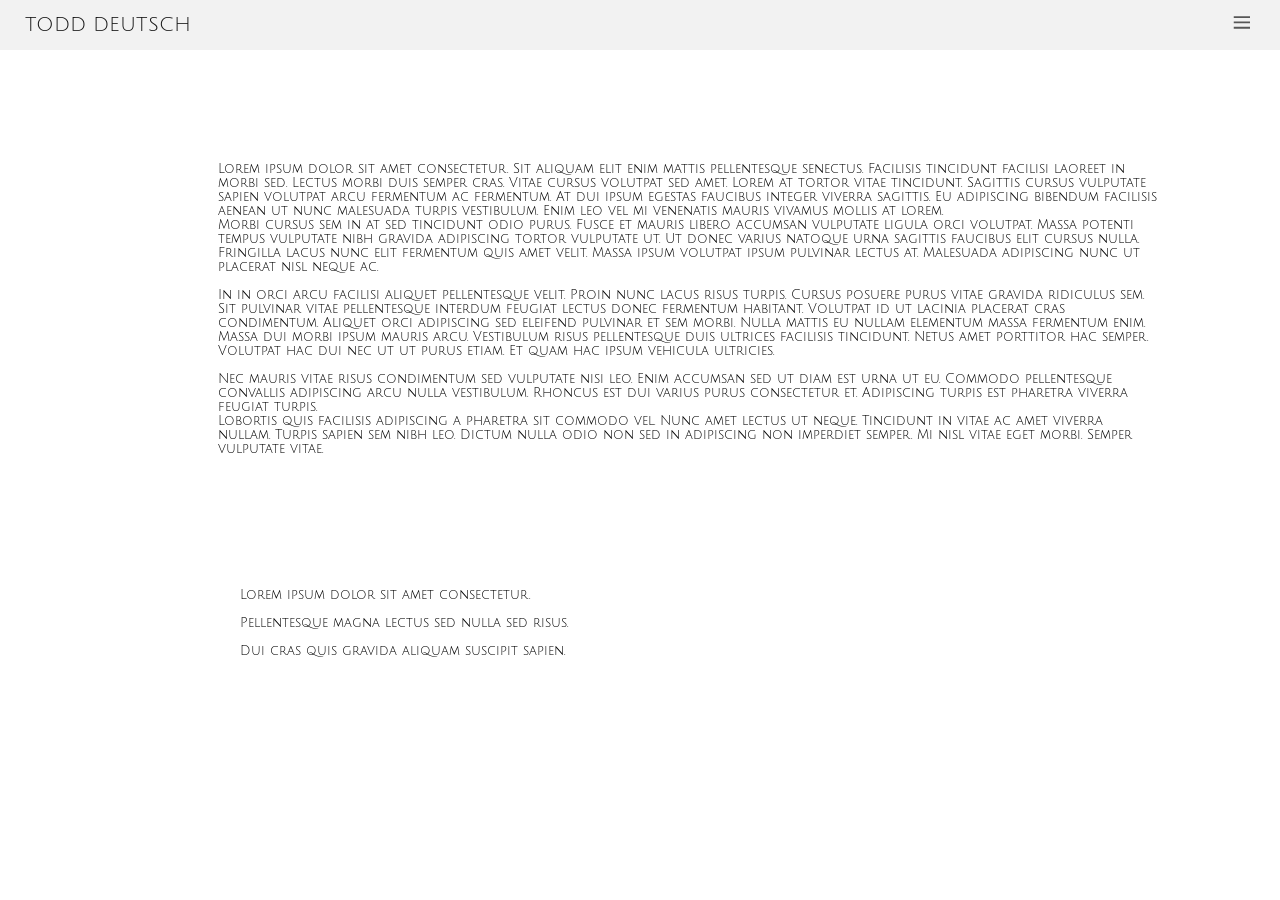
==== about.html @ 923f77b5 "Initial commit: photography portfolio site Co-Authored-By: Claude Opus 5.5 <noreply@anthropic.com>" ====
<!doctype html>
<html lang="en">
<head>
  <meta charset="utf-8">
  <meta name="viewport" content="width=device-width, initial-scale=1">
  <title>About — Todd Deutsch</title>
  <link rel="preconnect" href="https://fonts.googleapis.com">
  <link rel="preconnect" href="https://fonts.gstatic.com" crossorigin>
  <link href="https://fonts.googleapis.com/css2?family=Julius+Sans+One&display=swap" rel="stylesheet">
  <link rel="stylesheet" href="styles.css">
  <script src="menu.js" defer></script>
  <script src="hscroll.js" defer></script>
</head>
<body class="h-layout">
  <header class="bar">
    <a class="wordmark" href="index.html">Todd Deutsch</a>
    <button class="menu-btn" type="button" aria-label="Open menu" aria-expanded="false" aria-controls="header-menu">
      <img src="assets/menu-header.svg" width="40" height="40" alt="">
    </button>
    <nav class="menu" id="header-menu" aria-label="Site" hidden>
        <a href="index.html">Home</a>
        <a href="driftless.html">Driftless</a>
        <a href="between-rivers.html">Between rivers</a>
        <a href="gamers.html">gamers</a>
        <a href="family-drift.html">Family drift</a>
        <a href="related-ideas.html">related ideas</a>
        <a href="about.html" aria-current="page">about</a>
    </nav>
  </header>

  <main class="about" tabindex="0">
    <div class="about-bio">
      <p>Lorem ipsum dolor sit amet consectetur. Sit aliquam elit enim mattis pellentesque senectus. Facilisis tincidunt facilisi laoreet in morbi sed. Lectus morbi duis semper cras. Vitae cursus volutpat sed amet. Lorem at tortor vitae tincidunt. Sagittis cursus vulputate sapien volutpat arcu fermentum ac fermentum. At dui ipsum egestas faucibus integer viverra sagittis. Eu adipiscing bibendum facilisis aenean ut nunc malesuada turpis vestibulum. Enim leo vel mi venenatis mauris vivamus mollis at lorem.</p>
      <p>Morbi cursus sem in at sed tincidunt odio purus. Fusce et mauris libero accumsan vulputate ligula orci volutpat. Massa potenti tempus vulputate nibh gravida adipiscing tortor vulputate ut. Ut donec varius natoque urna sagittis faucibus elit cursus nulla. Fringilla lacus nunc elit fermentum quis amet velit. Massa ipsum volutpat ipsum pulvinar lectus at. Malesuada adipiscing nunc ut placerat nisl neque ac.</p>
      <p class="new-stanza">In in orci arcu facilisi aliquet pellentesque velit. Proin nunc lacus risus turpis. Cursus posuere purus vitae gravida ridiculus sem. Sit pulvinar vitae pellentesque interdum feugiat lectus donec fermentum habitant. Volutpat id ut lacinia placerat cras condimentum. Aliquet orci adipiscing sed eleifend pulvinar et sem morbi. Nulla mattis eu nullam elementum massa fermentum enim.</p>
      <p>Massa dui morbi ipsum mauris arcu. Vestibulum risus pellentesque duis ultrices facilisis tincidunt. Netus amet porttitor hac semper. Volutpat hac dui nec ut ut purus etiam. Et quam hac ipsum vehicula ultricies.</p>
      <p class="new-stanza">Nec mauris vitae risus condimentum sed vulputate nisi leo. Enim accumsan sed ut diam est urna ut eu. Commodo pellentesque convallis adipiscing arcu nulla vestibulum. Rhoncus est dui varius purus consectetur et. Adipiscing turpis est pharetra viverra feugiat turpis.</p>
      <p>Lobortis quis facilisis adipiscing a pharetra sit commodo vel. Nunc amet lectus ut neque. Tincidunt in vitae ac amet viverra nullam. Turpis sapien sem nibh leo. Dictum nulla odio non sed in adipiscing non imperdiet semper. Mi nisl vitae eget morbi. Semper vulputate vitae.</p>
    </div>
    <div class="about-notes">
      <p>Lorem ipsum dolor sit amet consectetur.</p>
      <p>Pellentesque magna lectus sed nulla sed risus.</p>
      <p>Dui cras quis gravida aliquam suscipit sapien.</p>
    </div>
  </main>

  <footer class="bar">
    <a class="wordmark" href="index.html">Todd Deutsch</a>
    <button class="menu-btn" type="button" aria-label="Open menu" aria-expanded="false" aria-controls="footer-menu">
      <img src="assets/menu-header.svg" width="40" height="40" alt="">
    </button>
    <nav class="menu" id="footer-menu" aria-label="Site" hidden>
        <a href="index.html">Home</a>
        <a href="driftless.html">Driftless</a>
        <a href="between-rivers.html">Between rivers</a>
        <a href="gamers.html">gamers</a>
        <a href="family-drift.html">Family drift</a>
        <a href="related-ideas.html">related ideas</a>
        <a href="about.html" aria-current="page">about</a>
    </nav>
  </footer>
</body>
</html>
---- styles.css ----
:root {
  /* One design pixel from the 1433px Figma frame. Everything is sized in
     multiples of --u so the whole page scales together below 1433px. */
  --u: min(1px, 100vw / 1433);
  /* header/footer scale with width but stop at 50px tall (80 × 0.625) */
  --bar-u: min(0.625px, 100vw / 1433);
  --page-width: calc(1433 * var(--u));
  --ink: #161616;
  --bar-bg: rgba(0, 0, 0, 0.05);
  --placeholder: #e5e5e5;
  --gap: calc(72 * var(--u));
}

*, *::before, *::after { box-sizing: border-box; }

body {
  margin: 0;
  background: #fff;
  color: var(--ink);
}

/* Header / footer */
.bar {
  display: flex;
  align-items: center;
  justify-content: space-between;
  max-width: var(--page-width);
  margin: 0 auto;
  padding: calc(20 * var(--u)) calc(40 * var(--u));
  background: var(--bar-bg);
  position: relative;
  --u: var(--bar-u); /* everything inside the bar sizes from the bar unit */
}

footer.bar { margin-bottom: calc(150 * var(--u)); }

.wordmark {
  font-family: "Julius Sans One", sans-serif;
  /* floors keep it legible on phones; above ~540px wide it scales strictly */
  font-size: max(12px, calc(32 * var(--u)));
  line-height: max(15px, calc(40 * var(--u)));
  text-transform: uppercase;
  color: var(--ink);
  text-decoration: none;
}

.menu-btn {
  --menu-size: max(24px, calc(40 * var(--u)));
  position: relative;
  display: block;
  width: var(--menu-size);
  padding: 0;
  border: 0;
  background: none;
  cursor: pointer;
}
/* invisible hit area: at least 44px to tap, without changing the layout */
.menu-btn::after {
  content: "";
  position: absolute;
  inset: min(0px, (var(--menu-size) - 44px) / 2);
}
.menu-btn img {
  display: block;
  width: 100%;
  height: auto;
}

/* Menu overlay: drops below the header, opens upward from the footer */
.menu {
  position: absolute;
  right: 0;
  top: 100%;
  z-index: 10;
  display: flex;
  flex-direction: column;
  align-items: flex-end;
  gap: max(10px, calc(15 * var(--u)));
  padding: max(14px, calc(20 * var(--u)));
  background: #fff;
  font-family: "Julius Sans One", sans-serif;
  font-size: max(12px, calc(14 * var(--u)));
  text-align: right;
  white-space: nowrap;
}
.menu[hidden] { display: none; }
footer.bar .menu { top: auto; bottom: 100%; }
.menu a { color: #000; text-decoration: none; }
.menu a:hover,
.menu a[aria-current="page"] { text-decoration: underline; text-underline-offset: 0.2em; }

/* Project sections */
.projects {
  display: flex;
  flex-direction: column;
  gap: var(--gap);
  max-width: var(--page-width);
  margin: 0 auto;
}

.project {
  position: relative;
  display: block;
  aspect-ratio: 1433 / 962;
  overflow: hidden;
  background: var(--placeholder);
  text-decoration: none;
}
.project--landing { aspect-ratio: 1433 / 956; }

.project img {
  position: absolute;
  inset: 0;
  width: 100%;
  height: 100%;
  object-fit: cover;
}

.band {
  position: absolute;
  left: 0;
  right: 0;
  top: var(--band-top);
  height: 21.6%;
  display: flex;
  align-items: center;
  justify-content: center;
  background: var(--band-bg);
}

.title {
  font-family: "Jost", sans-serif;
  font-weight: 200;
  font-size: calc(128 * var(--u));
  letter-spacing: 0.15em;
  text-transform: uppercase;
  white-space: nowrap;
  color: var(--title-color);
  /* offset trailing letter-spacing so the word is optically centered */
  padding-left: 0.15em;
}

/* Gallery pages (driftless.html etc.) */
.gallery {
  display: flex;
  flex-direction: column;
  align-items: center;
  gap: calc(73 * var(--u));
  max-width: var(--page-width);
  margin: calc(73 * var(--u)) auto;
}
.gallery + footer.bar { margin-bottom: 0; }

.plate {
  display: block;
  width: calc(1242 * var(--u));
  aspect-ratio: 1242 / 824;
  background: var(--plate-bg, #d2d2d2);
  object-fit: cover;
}
/* footnote under a statement: three blank lines, then small italic (11 of 14) */
.statement-text .footnote { margin-top: 3lh; }
.statement-text .footnote small {
  font-size: calc(11em / 14);
  font-style: italic;
}

/* drawing centered under a statement (Family Drift: 194 × 165) */
.statement-text .statement-art {
  margin-top: 2lh;
  text-align: center;
}
.statement-text:has(.statement-art) { padding-bottom: calc(37 * var(--u)); }
.statement-art img {
  width: max(120px, calc(194 * var(--u)));
  height: auto;
  vertical-align: top;
}

/* photos sit whole inside the plate frame (portraits get white side margins, as in Figma) */
.photo {
  height: auto; /* ignore the height attribute; the plate's aspect ratio sets it */
  background: none;
  object-fit: contain;
}

/* grows taller than the plate when the text floor kicks in on small screens */
.statement {
  display: flex;
  flex-direction: column;
  background: var(--statement-bg, var(--plate-bg, #d2d2d2));
}
.statement-band {
  display: flex;
  align-items: center;
  justify-content: center;
  height: calc(208 * var(--u));
  margin: 0;
  background: var(--band-bg);
  font-size: inherit;
  font-weight: inherit;
}
.statement-text {
  padding: calc(33 * var(--u)) calc(97 * var(--u)) calc(109 * var(--u));
  font-family: "Intel One Mono", monospace;
  font-size: max(12px, calc(14 * var(--u)));
  font-weight: var(--statement-weight, 400);
  color: #000;
}
.statement-text p,
.about p { margin: 0; }
p.new-stanza { margin-top: 1lh; } /* p. so it beats the margin reset above */

/* About page */
.about {
  /* fills the space between header and footer like the 1440×1024 frame */
  min-height: calc(864 * var(--u));
  max-width: var(--page-width);
  margin: 0 auto;
  padding: calc(124 * var(--u)) calc(153 * var(--u)) calc(80 * var(--u)) calc(242 * var(--u));
  font-family: "Julius Sans One", sans-serif;
  font-size: max(12px, calc(14 * var(--u)));
  color: #000;
}
.about-bio { min-height: calc(438 * var(--u)); }
.about-notes {
  max-width: max(260px, calc(370 * var(--u)));
  margin: calc(36 * var(--u)) 0 0 calc(25 * var(--u));
}
.about-notes p + p { margin-top: 1lh; }
.about + footer.bar { margin-bottom: 0; }

/* Horizontal layout (every page has <body class="h-layout">): on landscape
   screens 900px+ wide, <main> becomes one row that scrolls sideways under the
   header and the footer is hidden. Narrower or portrait screens keep the
   vertical stacks above. Inside <main>, --u is re-based on screen height so
   each page keeps its Figma proportions at whatever height is available. */
:root { --bar-h: calc(80 * var(--bar-u)); }

@media (min-width: 900px) and (orientation: landscape) {
  body.h-layout {
    display: flex;
    flex-direction: column;
    height: 100dvh;
    overflow: hidden;
  }
  body.h-layout > header.bar { width: 100%; max-width: none; flex: none; } /* full window width */
  body.h-layout > footer.bar { display: none; }
  body.h-layout > main {
    flex: 1;
    min-height: 0;
    width: 100%;
    max-width: none;
    margin: 0;
    overflow-x: auto;
    overflow-y: hidden;
    overscroll-behavior-x: contain;
  }

  /* Home: photo sections side by side, full height, flush like the stack */
  .projects {
    --u: calc((100dvh - var(--bar-h)) / 962);
    flex-direction: row;
    gap: calc(72 * var(--u));
    container-type: size;
  }
  .project {
    --u: calc(100cqh / 962); /* exact height left after any scrollbar */
    flex: none;
    height: 100%;
  }

  /* Galleries: a plate (824) plus 73 + 73 margins fills the height */
  .gallery {
    --u: calc((100dvh - var(--bar-h)) / 970);
    flex-direction: row;
    align-items: center;
    padding: 0 calc(73 * var(--u));
  }
  .gallery > * { flex: none; }
  /* photos keep their own shape at plate height, so the gap is the same around portraits */
  .gallery .photo {
    width: auto;
    height: calc(824 * var(--u));
    aspect-ratio: var(--ar);
  }
  .gallery .statement { height: calc(824 * var(--u)); }
  .gallery .statement-text { flex: 1; min-height: 0; overflow-y: auto; }

  /* About: the 1440×944 area under the header, scaled to fit the height */
  .about {
    --u: calc((100dvh - var(--bar-h)) / 944);
    min-height: 0;
    padding-right: 0;
  }
  .about::after { /* right margin that survives sideways scrolling */
    content: "";
    display: block;
    width: calc(1198 * var(--u));
    height: 1px;
  }
  .about-bio { width: calc(1045 * var(--u)); }
}
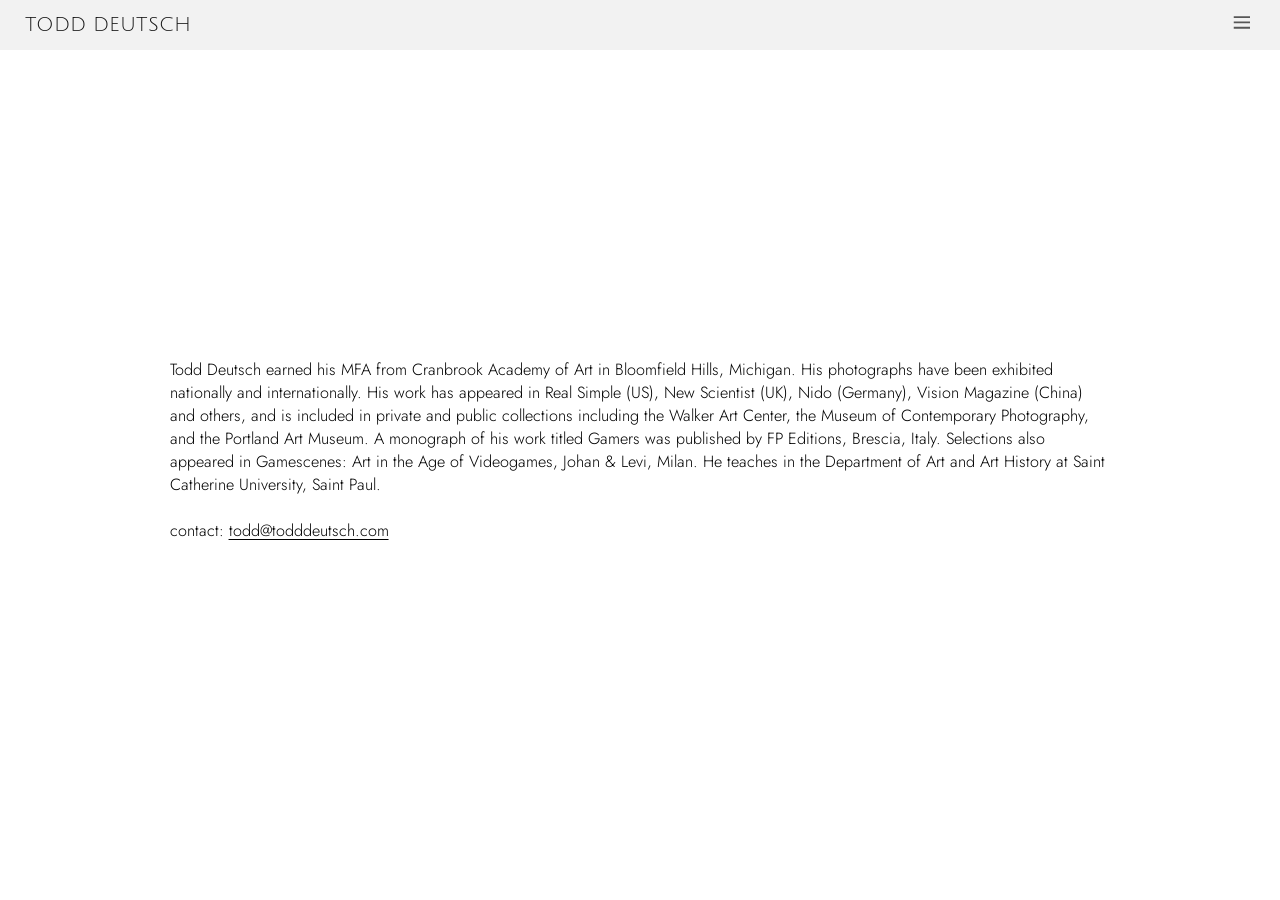
==== commit 15f1945d: "Add the About bio and contact, in Jost Light 18, centred in the window Co-Authored-By: Claude Opus 5" ====
--- a/about.html
+++ b/about.html
@@ -6,7 +6,7 @@
   <title>About — Todd Deutsch</title>
   <link rel="preconnect" href="https://fonts.googleapis.com">
   <link rel="preconnect" href="https://fonts.gstatic.com" crossorigin>
-  <link href="https://fonts.googleapis.com/css2?family=Julius+Sans+One&display=swap" rel="stylesheet">
+  <link href="https://fonts.googleapis.com/css2?family=Jost:wght@300&family=Julius+Sans+One&display=swap" rel="stylesheet">
   <link rel="stylesheet" href="styles.css">
   <script src="menu.js" defer></script>
   <script src="hscroll.js" defer></script>
@@ -19,7 +19,6 @@
     </button>
     <nav class="menu" id="header-menu" aria-label="Site" hidden>
         <a href="index.html">Home</a>
-        <a href="driftless.html">Driftless</a>
         <a href="between-rivers.html">Between rivers</a>
         <a href="gamers.html">gamers</a>
         <a href="family-drift.html">Family drift</a>
@@ -30,17 +29,10 @@
 
   <main class="about" tabindex="0">
     <div class="about-bio">
-      <p>Lorem ipsum dolor sit amet consectetur. Sit aliquam elit enim mattis pellentesque senectus. Facilisis tincidunt facilisi laoreet in morbi sed. Lectus morbi duis semper cras. Vitae cursus volutpat sed amet. Lorem at tortor vitae tincidunt. Sagittis cursus vulputate sapien volutpat arcu fermentum ac fermentum. At dui ipsum egestas faucibus integer viverra sagittis. Eu adipiscing bibendum facilisis aenean ut nunc malesuada turpis vestibulum. Enim leo vel mi venenatis mauris vivamus mollis at lorem.</p>
-      <p>Morbi cursus sem in at sed tincidunt odio purus. Fusce et mauris libero accumsan vulputate ligula orci volutpat. Massa potenti tempus vulputate nibh gravida adipiscing tortor vulputate ut. Ut donec varius natoque urna sagittis faucibus elit cursus nulla. Fringilla lacus nunc elit fermentum quis amet velit. Massa ipsum volutpat ipsum pulvinar lectus at. Malesuada adipiscing nunc ut placerat nisl neque ac.</p>
-      <p class="new-stanza">In in orci arcu facilisi aliquet pellentesque velit. Proin nunc lacus risus turpis. Cursus posuere purus vitae gravida ridiculus sem. Sit pulvinar vitae pellentesque interdum feugiat lectus donec fermentum habitant. Volutpat id ut lacinia placerat cras condimentum. Aliquet orci adipiscing sed eleifend pulvinar et sem morbi. Nulla mattis eu nullam elementum massa fermentum enim.</p>
-      <p>Massa dui morbi ipsum mauris arcu. Vestibulum risus pellentesque duis ultrices facilisis tincidunt. Netus amet porttitor hac semper. Volutpat hac dui nec ut ut purus etiam. Et quam hac ipsum vehicula ultricies.</p>
-      <p class="new-stanza">Nec mauris vitae risus condimentum sed vulputate nisi leo. Enim accumsan sed ut diam est urna ut eu. Commodo pellentesque convallis adipiscing arcu nulla vestibulum. Rhoncus est dui varius purus consectetur et. Adipiscing turpis est pharetra viverra feugiat turpis.</p>
-      <p>Lobortis quis facilisis adipiscing a pharetra sit commodo vel. Nunc amet lectus ut neque. Tincidunt in vitae ac amet viverra nullam. Turpis sapien sem nibh leo. Dictum nulla odio non sed in adipiscing non imperdiet semper. Mi nisl vitae eget morbi. Semper vulputate vitae.</p>
+      <p>Todd Deutsch earned his MFA from Cranbrook Academy of Art in Bloomfield Hills, Michigan. His photographs have been exhibited nationally and internationally. His work has appeared in Real Simple (US), New Scientist (UK), Nido (Germany), Vision Magazine (China) and others, and is included in private and public collections including the Walker Art Center, the Museum of Contemporary Photography, and the Portland Art Museum. A monograph of his work titled Gamers was published by FP Editions, Brescia, Italy. Selections also appeared in Gamescenes: Art in the Age of Videogames, Johan &amp; Levi, Milan. He teaches in the Department of Art and Art History at Saint Catherine University, Saint Paul.</p>
     </div>
     <div class="about-notes">
-      <p>Lorem ipsum dolor sit amet consectetur.</p>
-      <p>Pellentesque magna lectus sed nulla sed risus.</p>
-      <p>Dui cras quis gravida aliquam suscipit sapien.</p>
+      <p>contact: <a href="mailto:todd@todddeutsch.com">todd@todddeutsch.com</a></p>
     </div>
   </main>
 
@@ -51,7 +43,6 @@
     </button>
     <nav class="menu" id="footer-menu" aria-label="Site" hidden>
         <a href="index.html">Home</a>
-        <a href="driftless.html">Driftless</a>
         <a href="between-rivers.html">Between rivers</a>
         <a href="gamers.html">gamers</a>
         <a href="family-drift.html">Family drift</a>
--- a/styles.css
+++ b/styles.css
@@ -107,6 +107,7 @@
   text-decoration: none;
 }
 .project--landing { aspect-ratio: 1433 / 956; }
+.project[hidden] { display: none; } /* HIDDEN in build.py */
 
 .project img {
   position: absolute;
@@ -120,7 +121,7 @@
   position: absolute;
   left: 0;
   right: 0;
-  top: var(--band-top);
+  top: 12.8%; /* same ribbon on every card (was set per card, 10.6–14.4%) */
   height: 21.6%;
   display: flex;
   align-items: center;
@@ -177,9 +178,13 @@
   vertical-align: top;
 }
 
-/* photos sit whole inside the plate frame (portraits get white side margins, as in Figma) */
+/* photos keep their own shape at full plate width (portraits as wide as landscapes),
+   narrowing only so they are never taller than the window (svh: the smallest
+   mobile viewport, so a photo still fits with the browser toolbars showing) */
 .photo {
-  height: auto; /* ignore the height attribute; the plate's aspect ratio sets it */
+  width: min(calc(1242 * var(--u)), calc(100svh * var(--ar)));
+  height: auto; /* ignore the height attribute; aspect-ratio sets it */
+  aspect-ratio: var(--ar);
   background: none;
   object-fit: contain;
 }
@@ -202,32 +207,42 @@
 }
 .statement-text {
   padding: calc(33 * var(--u)) calc(97 * var(--u)) calc(109 * var(--u));
-  font-family: "Intel One Mono", monospace;
-  font-size: max(12px, calc(14 * var(--u)));
-  font-weight: var(--statement-weight, 400);
+  font-family: "Jost", sans-serif;
+  font-size: max(14px, calc(18 * var(--u)));
+  font-weight: var(--statement-weight, 300);
   color: #000;
 }
 .statement-text p,
 .about p { margin: 0; }
 p.new-stanza { margin-top: 1lh; } /* p. so it beats the margin reset above */
 
-/* About page */
+/* About page: the bio and contact line, centred as one block between header
+   and footer (auto margins rather than justify-content, so text taller than
+   the window still starts at the top instead of being cut off) */
+body:has(> .about) { /* header, about and footer fill the window exactly */
+  display: flex;
+  flex-direction: column;
+  min-height: 100svh;
+}
+body:has(> .about) > * { width: 100%; }
 .about {
-  /* fills the space between header and footer like the 1440×1024 frame */
-  min-height: calc(864 * var(--u));
+  flex: 1 0 auto;
+  display: flex;
+  flex-direction: column;
+  align-items: center;
   max-width: var(--page-width);
   margin: 0 auto;
-  padding: calc(124 * var(--u)) calc(153 * var(--u)) calc(80 * var(--u)) calc(242 * var(--u));
-  font-family: "Julius Sans One", sans-serif;
-  font-size: max(12px, calc(14 * var(--u)));
+  padding: max(24px, calc(80 * var(--u))) max(16px, calc(97 * var(--u)));
+  /* same text style as the gallery statements: Jost Light 18 */
+  font-family: "Jost", sans-serif;
+  font-size: max(14px, calc(18 * var(--u)));
+  font-weight: 300;
   color: #000;
 }
-.about-bio { min-height: calc(438 * var(--u)); }
-.about-notes {
-  max-width: max(260px, calc(370 * var(--u)));
-  margin: calc(36 * var(--u)) 0 0 calc(25 * var(--u));
-}
-.about-notes p + p { margin-top: 1lh; }
+.about-bio, .about-notes { width: min(100%, max(600px, calc(1045 * var(--u)))); }
+.about-bio { margin-top: auto; }
+.about-notes { margin: 1lh 0 auto; }
+.about a { color: inherit; text-underline-offset: 0.2em; }
 .about + footer.bar { margin-bottom: 0; }
 
 /* Horizontal layout (every page has <body class="h-layout">): on landscape
@@ -255,13 +270,19 @@
     overflow-x: auto;
     overflow-y: hidden;
     overscroll-behavior-x: contain;
-  }
-
-  /* Home: photo sections side by side, full height, flush like the stack */
+    cursor: grab; /* the row can be dragged sideways with a mouse (hscroll.js) */
+  }
+  body.h-layout > main.dragging { cursor: grabbing; user-select: none; }
+  body.h-layout > main.dragging a { cursor: grabbing; }
+  .statement-text { user-select: none; } /* dragging the text moves the view (hscroll.js) */
+
+  /* Home: photo sections side by side, with a header-height band below so
+     the row sits centred in the window */
   .projects {
-    --u: calc((100dvh - var(--bar-h)) / 962);
+    --u: calc((100dvh - 2 * var(--bar-h)) / 962);
     flex-direction: row;
     gap: calc(72 * var(--u));
+    padding: 0 calc(72 * var(--u)) var(--bar-h); /* same gap before the first and after the last */
     container-type: size;
   }
   .project {
@@ -270,12 +291,13 @@
     height: 100%;
   }
 
-  /* Galleries: a plate (824) plus 73 + 73 margins fills the height */
+  /* Galleries: plates (824 of the 970 under the header) are centred in the
+     whole window, not just the area under the header, but never tuck under it */
   .gallery {
     --u: calc((100dvh - var(--bar-h)) / 970);
     flex-direction: row;
-    align-items: center;
-    padding: 0 calc(73 * var(--u));
+    align-items: flex-start;
+    padding: max(0px, (100dvh - 824 * var(--u)) / 2 - var(--bar-h)) calc(73 * var(--u)) 0;
   }
   .gallery > * { flex: none; }
   /* photos keep their own shape at plate height, so the gap is the same around portraits */
@@ -287,17 +309,11 @@
   .gallery .statement { height: calc(824 * var(--u)); }
   .gallery .statement-text { flex: 1; min-height: 0; overflow-y: auto; }
 
-  /* About: the 1440×944 area under the header, scaled to fit the height */
+  /* About: scaled to the height under the header, with a header-height
+     band below so the text is centred in the whole window */
   .about {
     --u: calc((100dvh - var(--bar-h)) / 944);
     min-height: 0;
-    padding-right: 0;
-  }
-  .about::after { /* right margin that survives sideways scrolling */
-    content: "";
-    display: block;
-    width: calc(1198 * var(--u));
-    height: 1px;
-  }
-  .about-bio { width: calc(1045 * var(--u)); }
-}
+    padding-bottom: calc(80 * var(--u) + var(--bar-h));
+  }
+}
